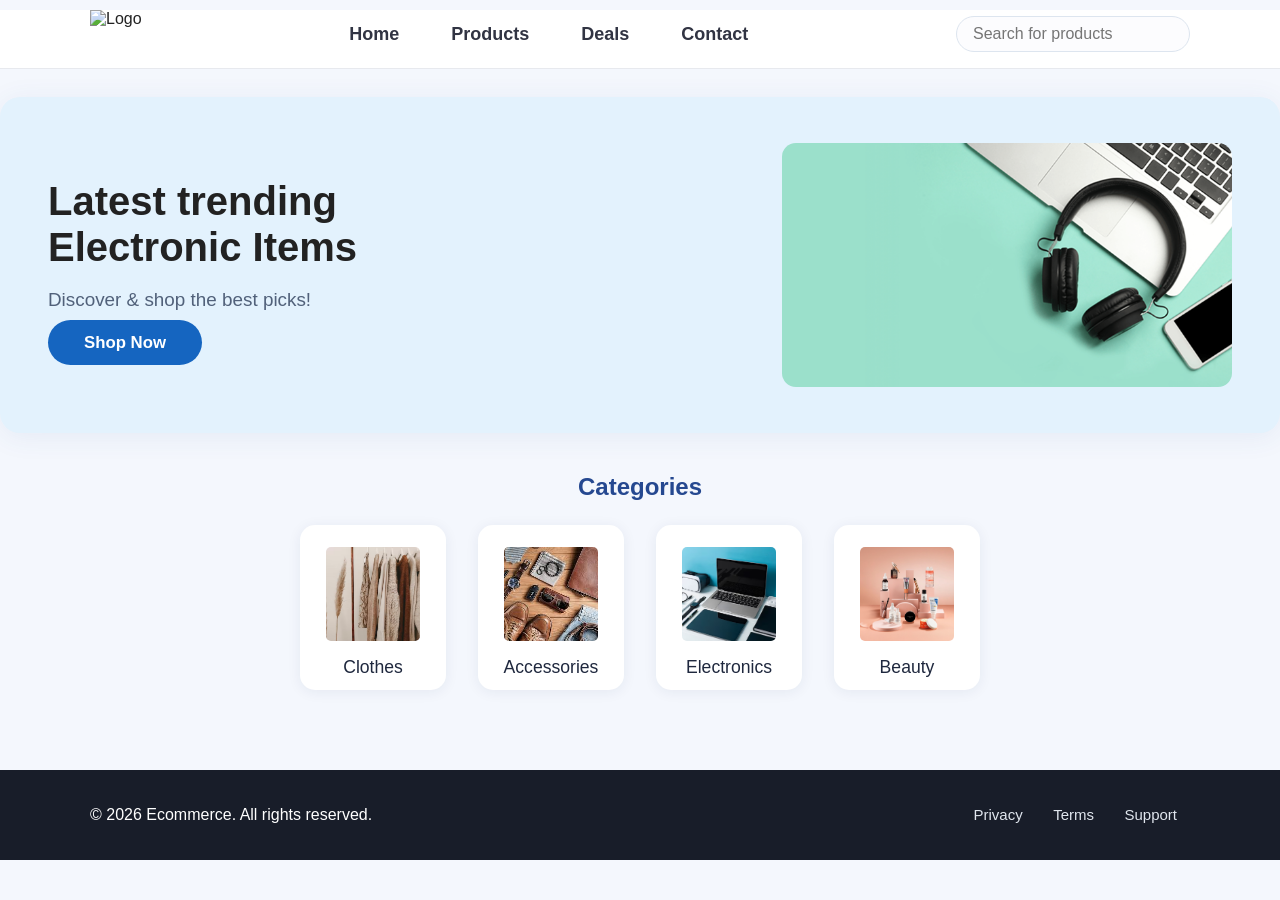
==== Week 2/index.html @ 313297cf "Tasks Completed" ====
<!DOCTYPE html>
<html lang="en">
<head>
  <meta charset="UTF-8">
  <title>Ecommerce Homepage</title>
  <link rel="stylesheet" href="style.css">

</head>
<body>
 
  <header class="site-header">
    <section class="container header-container">
      <img src="./assets/logo-colored.png" alt="Logo" class="logo">
      <nav class="nav-menu">
        <ul>
          <li><a href="#">Home</a></li>
          <li><a href="product.html">Products</a></li>
          <li><a href="#">Deals</a></li>
          <li><a href="#">Contact</a></li>
        </ul>
      </nav>
      <form class="search-form">
        <input type="search" placeholder="Search for products">
      </form>
    </section>
  </header>
  
  
  <section class="hero">
    <section class="hero-content">
      <h1>Latest trending<br>Electronic Items</h1>
      <p>Discover & shop the best picks!</p>
      <a href="product.html" class="cta-btn">Shop Now</a>
    </section>
    <img src="./assets/Banner-board-800x420 2.png" alt="Headphones" class="hero-img">
  </section>
  
  <section class="categories">
    <h2>Categories</h2>
    <section class="categories-grid">
      <section class="category-card">
        <img src="./assets/clothphoto-1558769132-cb1aea458c5e.avif" alt="Mobiles">
        <span>Clothes</span>
      </section>
      <section class="category-card">
        <img src="./assets/accessories.jpg" alt="Laptops">
        <span>Accessories</span>
      </section>
      <section class="category-card">
        <img src="./assets/electronics.avif" alt="Headphones">
        <span>Electronics</span>
      </section>
      <section class="category-card">
        <img src="./assets/sub_category-174021874143.jpg" alt="Cameras">
        <span>Beauty</span>
      </section>
    </section>
  </section>
  
  
<footer class="site-footer">

  <section class="container footer-container">

    <section class="footer-branding">
      <p>&copy; 2026 Ecommerce. All rights reserved.</p>
    </section>

    <section class="footer-links">
      <a href="#">Privacy</a>
      <a href="#">Terms</a>
      <a href="#">Support</a>
    </section>

  </section>

</footer>
</body>
</html>
---- Week 2/style.css ----
body {
  font-family: 'Inter', Arial, sans-serif;
  margin: 0;
  background: #f4f7fd;
  color: #222;
}

.container {
  max-width: 1100px;
  margin: 10px auto;
  padding: 0 20px;
}


.site-header {
  background: #fff;
  border-bottom: 1px solid #e7e9ee;
}
.header-container {
  display: flex;
  align-items: center;
  justify-content: space-between;
  gap: 36px;
}
.logo {
  height: 48px;
}
.nav-menu ul {
  list-style: none;
  display: flex;
  gap: 32px;
  margin: 0;
  padding: 0;
}
.nav-menu a {
  text-decoration: none;
  color: #313443;
  font-size: 18px;
  padding: 5px 10px;
  border-radius: 5px;
  font-weight: 600;
  transition: background 0.21s;
}
.nav-menu a:hover {
  background: #e6eeff;
}
.search-form input[type="search"] {
  padding: 8px 16px;
  font-size: 16px;
  border: 1px solid #dde5ef;
  border-radius: 22px;
  background: #fcfcfe;
}

.hero {
  background: #e3f2fd;
  border-radius: 20px;
  margin: 28px 0 32px 0;
  display: flex;
  align-items: center;
  justify-content: space-between;
  padding: 46px 48px;
  gap: 40px;
  box-shadow: 0 4px 28px rgba(51,88,152,0.08);
}
.hero img {
  max-width: 450px;
  border-radius: 14px;
}
.hero-content h1 {
  font-size: 2.5rem;
  line-height: 1.15;
  margin: 0 0 18px 0;
  color: #222;
}
.hero-content p {
  font-size: 1.18rem;
  margin-bottom: 22px;
  color: #51617a;
}
.cta-btn {
  background: #1565c0;
  color: #fff;
  border: none;
  padding: 13px 36px;
  font-size: 1.05rem;
  border-radius: 28px;
  text-decoration: none;
  font-weight: 600;
  transition: background 0.19s;
  cursor: pointer;
}
.cta-btn:hover {
  background: #254890;
}
.hero-img {
  max-width: 290px;
  border-radius: 14px;
}

.categories {
  margin: 40px 0 32px 0;
}
.categories h2 {
  margin-bottom: 24px;
  text-align: left;
  color: #254890;
  text-align: center;
}
.categories-grid {
  display: flex;
  gap: 32px;
  flex-wrap: wrap;
    justify-content: center;
}
.category-card {
  background: #fff;
  box-shadow: 0 2px 14px rgba(30,40,90,0.07);
  display: flex;
  flex-direction: column;
  align-items: center;
  border-radius: 15px;
  width: 146px;
  padding: 22px 0 12px 0;
  gap: 9px;
  cursor: pointer;
  transition: box-shadow 0.17s, transform 0.22s;
}
.category-card:hover {
  box-shadow: 0 12px 32px rgba(40,40,60,0.15);
  transform: translateY(-4px) scale(1.035);
}
.category-card img {
  width: 94px;
  height: 94px;
    object-fit: cover;
  border-radius: 5px;
}
.category-card span {
  margin-top: 7px;
  color: #1f283e;
  font-size: 1.1rem;
  font-weight: 500;
}

.product-page-main {
  padding: 48px 0;
}
.product-page-main h2 {
  margin-bottom: 24px;
  color: #1565c0;
  font-size: 2rem;
  text-align: center;
}

.products-grid {
  display: grid;
  grid-template-columns: repeat(auto-fill, minmax(200px,1fr));
  gap: 28px;
}

.product-card {
  background: #fff;
  border-radius: 14px;
  box-shadow: 0 2px 14px rgba(40,40,60,0.11);
  text-align: center;
  padding: 20px 10px 28px 10px;
  transition: box-shadow 0.2s, transform 0.22s;
  position: relative;
}
.product-card:hover {
  box-shadow: 0 10px 32px rgba(40,40,60,0.15);
  transform: translateY(-6px) scale(1.03);
}
.product-card img {
  width: 100px;
  height: 100px;
  margin-bottom: 12px;
  object-fit: contain;
  border-radius: 11px;
}
.prod-name {
  display: block;
  font-weight: 600;
  font-size: 1.1rem;
  margin: 8px 0 2px 0;
  color: #2d3146;
}
.prod-price {
  display: block;
  margin-bottom: 12px;
  color: #1565c0;
  font-weight: bold;
  font-size: 1.12rem;
}
.buy-btn {
  background: #1565c0;
  color: #fff;
  border: none;
  padding: 10px 26px;
  border-radius: 22px;
  font-size: 1.04rem;
  cursor: pointer;
  transition: background 0.18s;
}
.buy-btn:hover {
  background: #254890;
}

.pagination {
  text-align: center;
  margin-top: 28px;
}
.load-more {
  background: #e3eaf9;
  color: #1565c0;
  font-weight: 600;
  border: none;
  padding: 12px 33px;
  border-radius: 14px;
  font-size: 1rem;
  cursor: pointer;
  transition: background 0.17s;
  margin-bottom: 12px;
}
.load-more:hover {
  background: #1565c0;
  color: #fff;
}

.site-footer {
  background: #181d29;
  color: #fff;
  margin-top: 80px;
  padding: 20px;
}
.footer-container {
  display: flex;
  align-items: center;
  justify-content: space-between;
  gap: 30px;
  max-width: 1100px;
  margin: auto;
}

.footer-links a {
  color: #e0e6ee;
  margin: 0 13px;
  text-decoration: none;
  font-size: 15px;
 
}
.footer-links a:hover {
  text-decoration: underline;
}
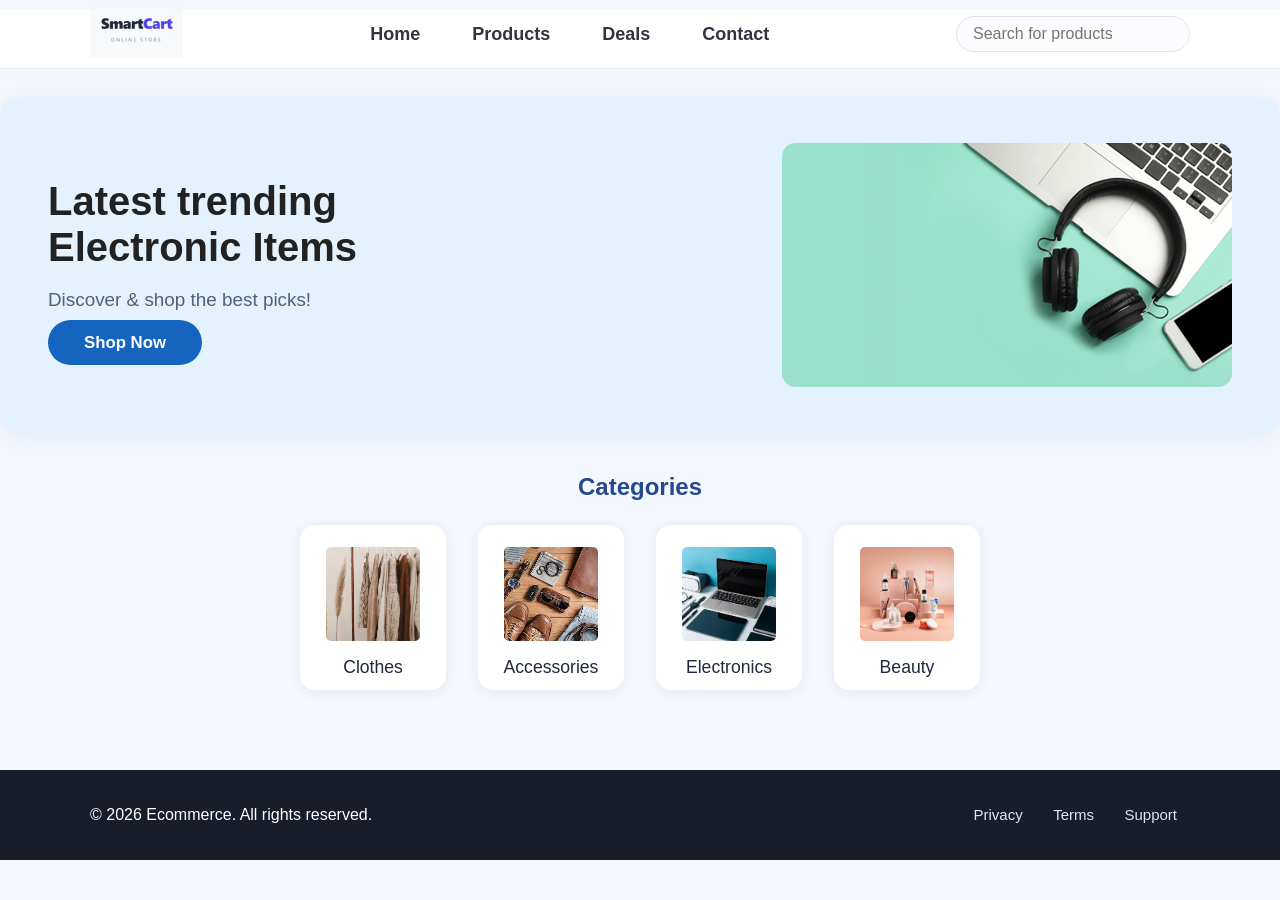
==== commit 3c6db8d6: "Completed" ====
--- a/Week 2/index.html
+++ b/Week 2/index.html
@@ -10,7 +10,7 @@
  
   <header class="site-header">
     <section class="container header-container">
-      <img src="./assets/logo-colored.png" alt="Logo" class="logo">
+      <img src="./assets/Screenshot 2026-05-30 165808.png" alt="Logo" class="logo">
       <nav class="nav-menu">
         <ul>
           <li><a href="#">Home</a></li>
